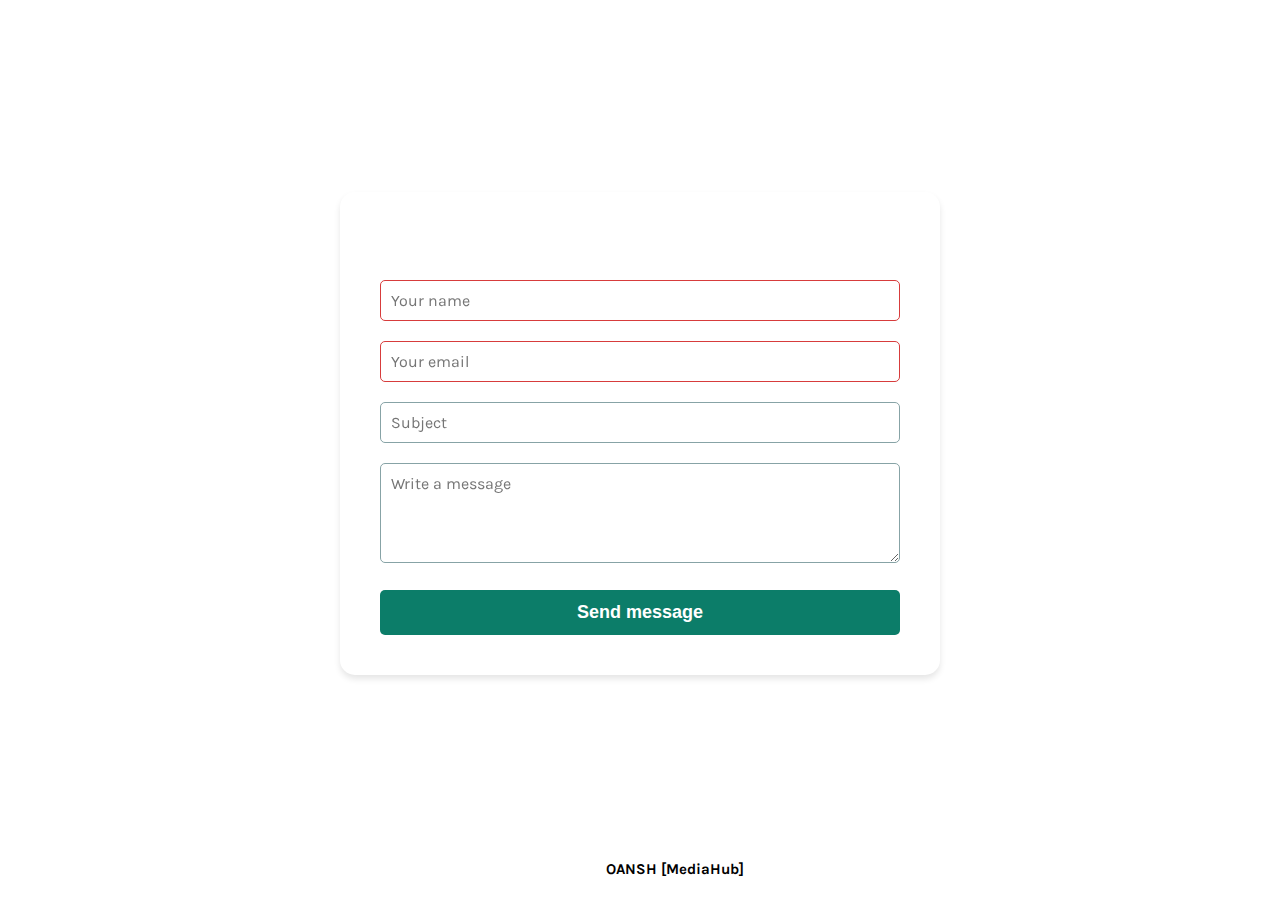
==== index.html @ c62d1432 "Update index.html" ====
<!DOCTYPE html>
<html lang="en">

  <head>

    <meta charset="UTF-8">
    <meta name="viewport" content="width=device-width, initial-scale=1.0">

    <title>Book An Appointment</title>

    <link href="https://fonts.googleapis.com/css2?family=Karla:wght@400;700&display=swap" rel="stylesheet">
    <link rel="icon" type="image/png" sizes="32x32" href="./images/logo.png">
    <link rel="stylesheet" href="styles.css">

  </head>

  <body>

    <main>
        
        <form id="contact" action="https://docs.google.com/forms/u/0/d/e/1FAIpQLScXcMzA0Pt2uVvsDOsDg-tNpHv0zBRUWUu3EVnIT0EV1Hih1g/formResponse" method="POST" class="message-form mt-50 mb-25">
            <span class="fs-h4 fc-primary mb-15">Book An Appointment</span>
            <div class="row mb-20">
                <input type="text" name="entry.737862210" class="form-group" id="message-name" placeholder="Your name" aria-label="Input for your name" required>
                <input type="email" name="entry.1057046930" class="form-group" id="message-email" placeholder="Your email" aria-label="Input for email" required>
            </div>
            <input class="form-group" type="text" name="entry.856512652" id="message-subject" aria-label="Input for your message subject" class="mb-20" placeholder="Subject">
            <textarea class="form-group" id="message-message" name="entry.1600479736" rows="5" placeholder="Write a message" aria-label="Input for writing message"></textarea>
            <button type="submit" class="btn-bg1 border-round mt-20">Send message</button>
            
        </form>
        <div id="successMessage" style="display:none;">
            Your message has been received, Please wait for the comfirmation mail with the date and time
        </div>
        
    
    <!--SUBMIT MESSAGE SCRIPT START-->
    <script>
        document.getElementById('contact').addEventListener('submit', function(event) {
            event.preventDefault();
            const form = event.target;
            const formData = new FormData(form);
            fetch(form.action, {
                method: form.method,
                body: formData,
                mode: 'no-cors'
            }).then(() => {
                form.reset();
                document.getElementById('successMessage').style.display = 'block';
            }).catch(error => {
                console.error('Error!', error.message);
            });
        });
        </script>
    </main>

    <footer>
        <p>
            Created by <a href="https://oanmediahub.github.io/">OANSH [MediaHub] </a>.
        </p>
    </footer>

  </body>

</html>
---- styles.css ----
/* Reset and base styles */
* {
  margin: 0;
  padding: 0;
  box-sizing: border-box;
}

body {
  font-family: "Karla", sans-serif;
  font-size: 16px;
  line-height: 1.5;
  color: hsl(0, 0%, 100%);
  background-image: url(images/bg.jpeg);
  background-size: cover;
  display: flex;
  flex-direction: column;
  min-height: 100vh;
  padding: 20px;
}

main {
  max-width: 600px;
  width: 100%;
  margin: 0 auto;
  flex-grow: 1;
  display: flex;
  align-items: center;
  justify-content: center;
}

/* Form styles */
form,
#successMessage {
  
  padding: 40px;
  border-radius: 15px;
  box-shadow: 0 4px 6px rgba(0, 0, 0, 0.1);
  width: 100%;
  margin-top: 10px;
}
#successMessage{
    position: absolute;
    left: 25%;
    width: 50%;
    background-color: hsl(169, 82%, 27%);
}
form{
    background-color: transparent;
    backdrop-filter: blur(20px);
}
h1 {
  font-size: 32px;
  margin-bottom: 30px;
  color: hsl(187, 24%, 22%);
}
span{
  font-size: 32px;
}


.form-group {
  margin-bottom: 20px;
}

label {
  display: block;
  margin-bottom: 5px;
  font-weight: 700;
}

input[type="text"],
input[type="email"],
textarea {
  width: 100%;
  padding: 10px;
  border: 1px solid hsl(186, 15%, 59%);
  border-radius: 5px;
  font-family: "Karla", sans-serif;
  font-size: 16px;
}

textarea {
  height: 100px;
  resize: vertical;
}

fieldset {
  border: none;
  padding: 0;
  margin: 0;
}

legend {
  font-weight: 700;
  margin-bottom: 10px;
}

.radio-group {
  display: flex;
  gap: 20px;
}

.radio-option {
  display: flex;
  align-items: center;
}

input[type="radio"] {
  margin-right: 5px;
}


button {
  background-color: hsl(169, 82%, 27%);
  color: hsl(0, 0%, 100%);
  border: none;
  padding: 12px 24px;
  font-size: 18px;
  font-weight: 700;
  border-radius: 5px;
  cursor: pointer;
  transition: background-color 0.3s ease;
  width: 100%;
}

button:hover,
button:focus {
  background-color: hsl(169, 82%, 22%);
}

/* Error and success styles */
.error-message {
  color: hsl(0, 66%, 54%);
  font-size: 14px;
  margin-top: 5px;
}

input:invalid,
textarea:invalid {
  border-color: hsl(0, 66%, 54%);
}

.successMessage {
  text-align: center;
}

.successMessage h2 {
  color: hsl(169, 82%, 27%);
  margin-bottom: 10px;
}

.hidden {
  display: none;
}

/* Footer styles */
footer {
  text-align: center;
  margin-top: 20px;
  font-size: 15px;
  color: hsl(0, 0%, 100%);
}

footer a {
  color: hsl(0, 0%, 0%);
  text-decoration: none;
  font-weight: bolder;
  transition: color 0.3s ease;
}

footer a:hover,
footer a:focus {
  text-decoration: none;
  color: hsl(0, 0%, 100%);
}

/* Responsive design */
@media (max-width: 600px) {
  body {
    padding: 10px;
  }

  form,
  #success-message {
    padding: 20px;
  }

  .radio-group {
    flex-direction: column;
    gap: 10px;
  }
}

/* Accessibility focus styles */
input:focus,
textarea:focus,
button:focus,
input[type="radio"]:focus,
input[type="checkbox"]:focus {
  outline: 2px solid hsl(169, 82%, 27%);
  outline-offset: 2px;
}
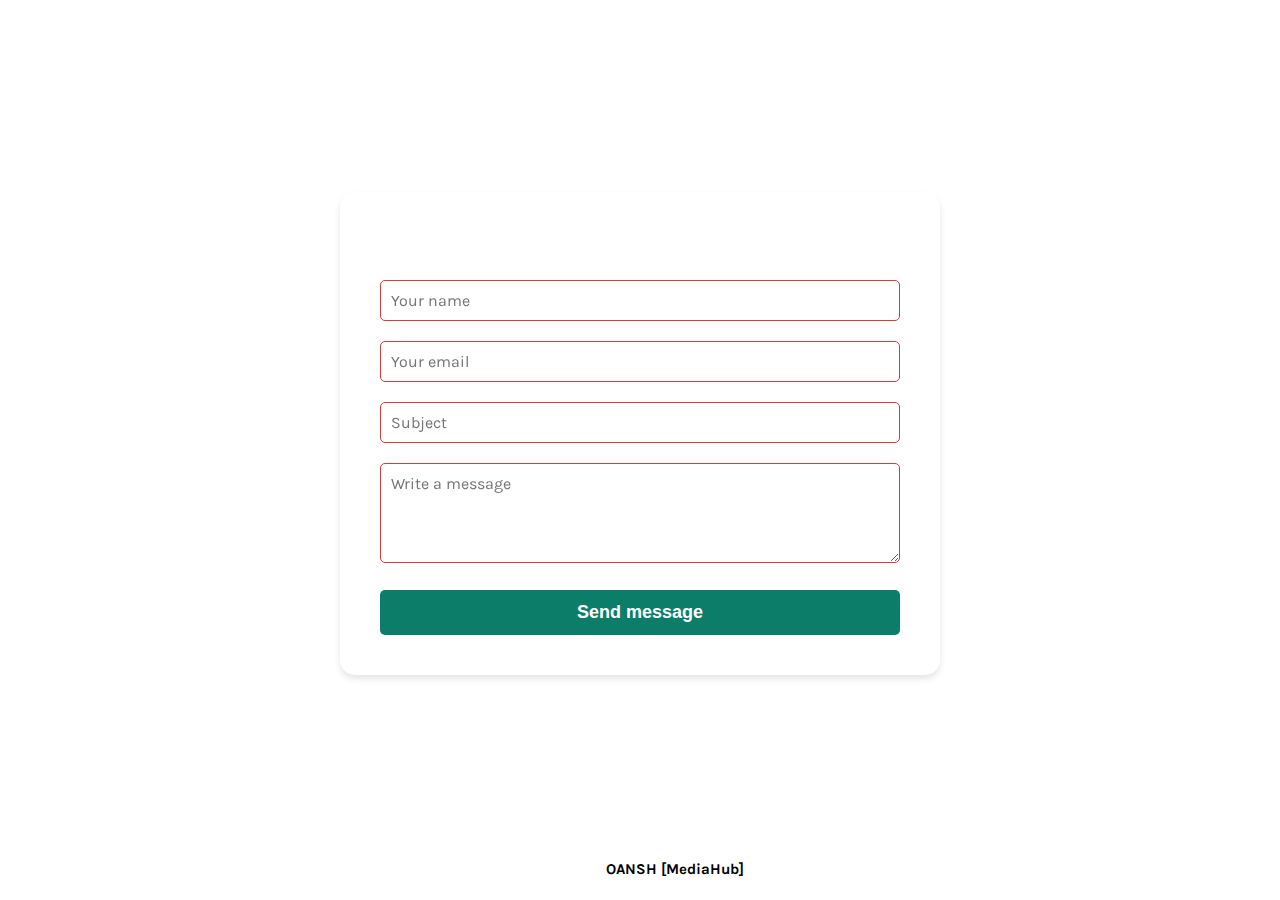
==== commit 920841a4: "Update index.html" ====
--- a/index.html
+++ b/index.html
@@ -24,8 +24,8 @@
                 <input type="text" name="entry.737862210" class="form-group" id="message-name" placeholder="Your name" aria-label="Input for your name" required>
                 <input type="email" name="entry.1057046930" class="form-group" id="message-email" placeholder="Your email" aria-label="Input for email" required>
             </div>
-            <input class="form-group" type="text" name="entry.856512652" id="message-subject" aria-label="Input for your message subject" class="mb-20" placeholder="Subject">
-            <textarea class="form-group" id="message-message" name="entry.1600479736" rows="5" placeholder="Write a message" aria-label="Input for writing message"></textarea>
+            <input class="form-group" type="text" name="entry.856512652" id="message-subject" aria-label="Input for your message subject" class="mb-20" placeholder="Subject" required>
+            <textarea class="form-group" id="message-message" name="entry.1600479736" rows="5" placeholder="Write a message" aria-label="Input for writing message" required></textarea>
             <button type="submit" class="btn-bg1 border-round mt-20">Send message</button>
             
         </form>
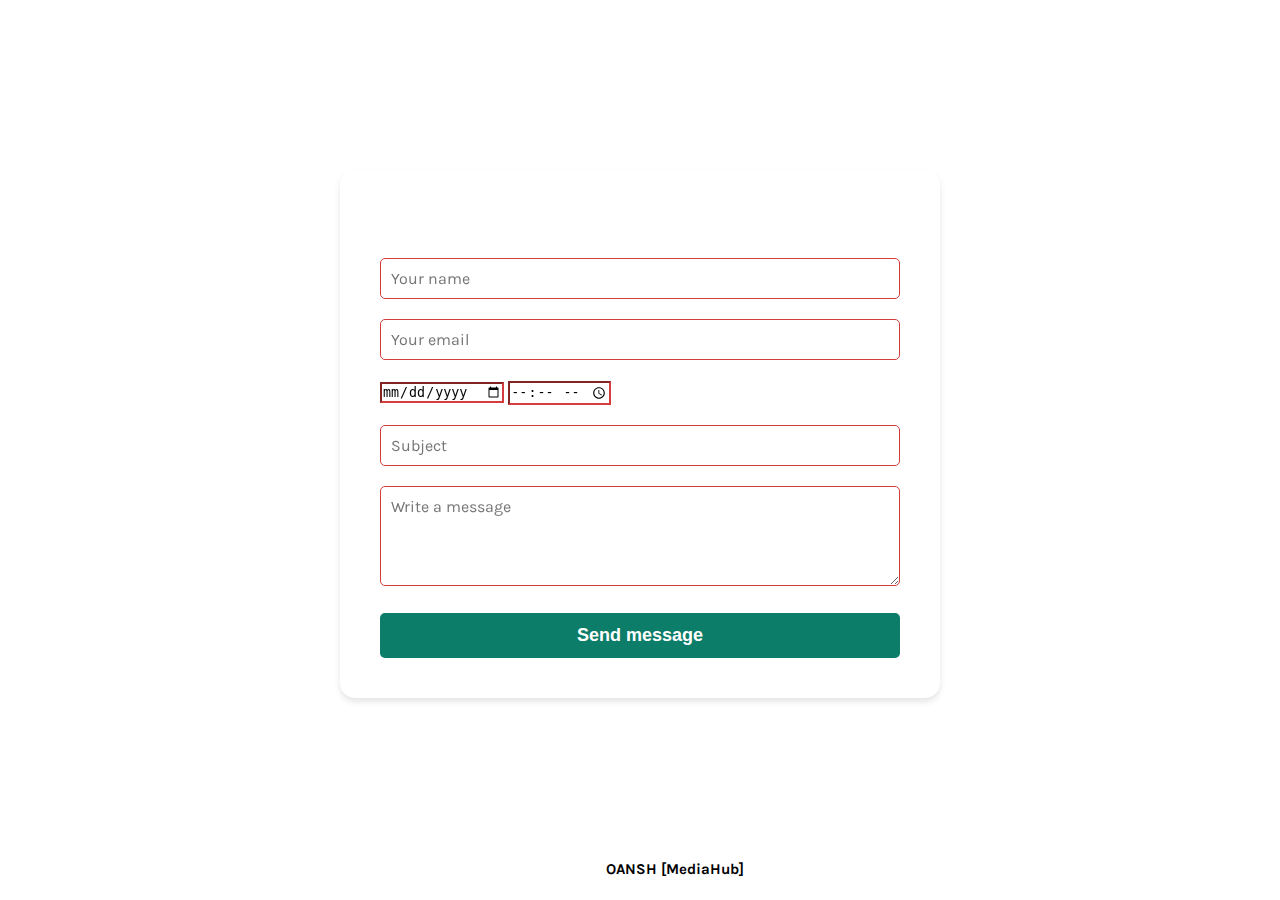
==== commit 78437b55: "Update index.html" ====
--- a/index.html
+++ b/index.html
@@ -20,9 +20,14 @@
         
         <form id="contact" action="https://docs.google.com/forms/u/0/d/e/1FAIpQLScXcMzA0Pt2uVvsDOsDg-tNpHv0zBRUWUu3EVnIT0EV1Hih1g/formResponse" method="POST" class="message-form mt-50 mb-25">
             <span class="fs-h4 fc-primary mb-15">Book An Appointment</span>
-            <div class="row mb-20">
+            <div class="row">
                 <input type="text" name="entry.737862210" class="form-group" id="message-name" placeholder="Your name" aria-label="Input for your name" required>
                 <input type="email" name="entry.1057046930" class="form-group" id="message-email" placeholder="Your email" aria-label="Input for email" required>
+            </div>
+            <div class="row1">
+                <input type="date" class="form-group" id="message-name" placeholder="Your name" aria-label="Input for your name" name="entry.564482614"required>
+                <input type="time" class="form-group" id="message-name" placeholder="Your name" aria-label="Input for your name" name="entry.2001397023"required>
+                
             </div>
             <input class="form-group" type="text" name="entry.856512652" id="message-subject" aria-label="Input for your message subject" class="mb-20" placeholder="Subject" required>
             <textarea class="form-group" id="message-message" name="entry.1600479736" rows="5" placeholder="Write a message" aria-label="Input for writing message" required></textarea>
@@ -30,7 +35,7 @@
             
         </form>
         <div id="successMessage" style="display:none;">
-            Your message has been received, Please wait for the comfirmation mail with the date and time
+            Your message has been received, Please wait for the comfirmation mail.
         </div>
         
     
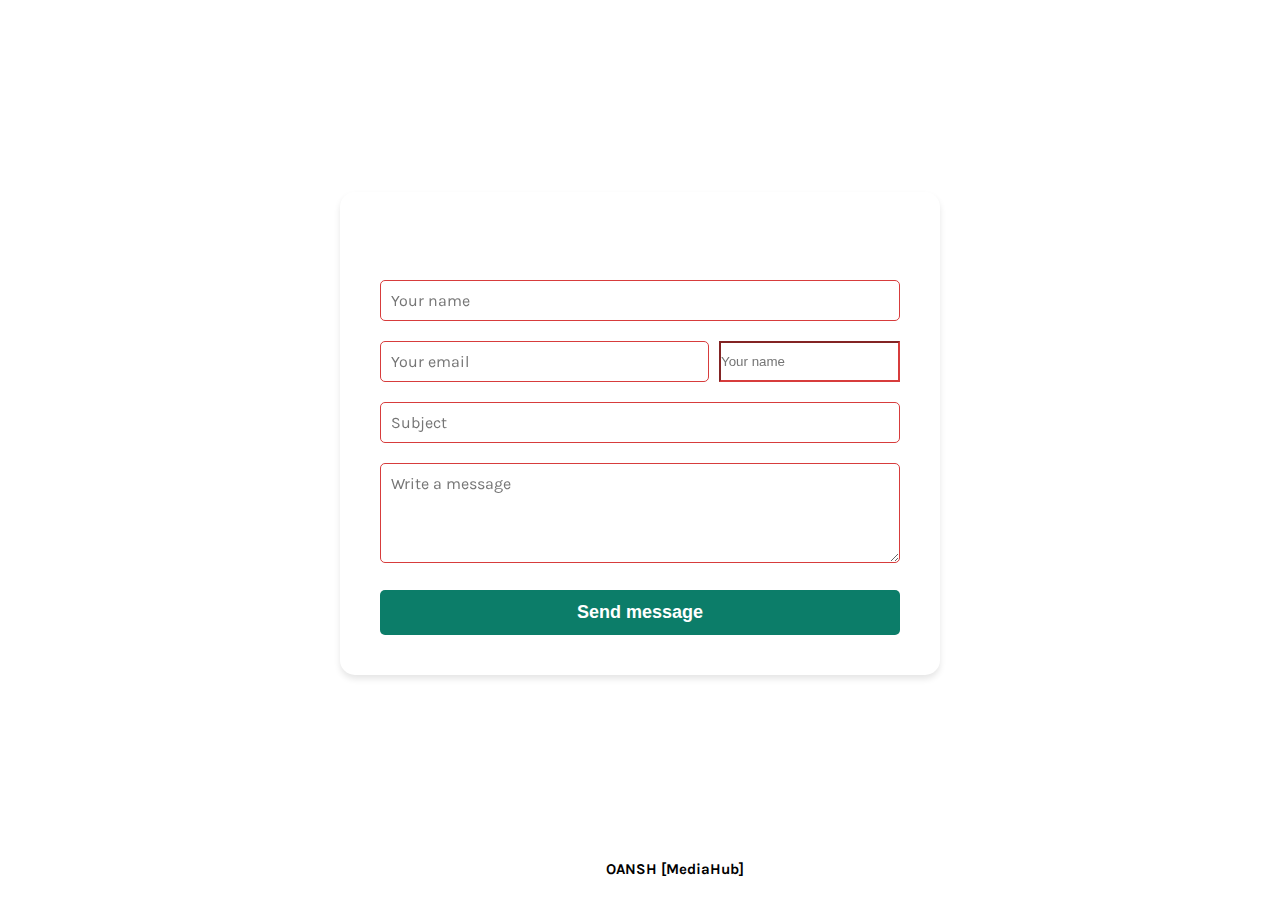
==== commit a70a693a: "Update index.html" ====
--- a/index.html
+++ b/index.html
@@ -20,15 +20,13 @@
         
         <form id="contact" action="https://docs.google.com/forms/u/0/d/e/1FAIpQLScXcMzA0Pt2uVvsDOsDg-tNpHv0zBRUWUu3EVnIT0EV1Hih1g/formResponse" method="POST" class="message-form mt-50 mb-25">
             <span class="fs-h4 fc-primary mb-15">Book An Appointment</span>
+            <input type="text" name="entry.737862210" class="form-group" id="message-name" placeholder="Your name" aria-label="Input for your name" required>
             <div class="row">
-                <input type="text" name="entry.737862210" class="form-group" id="message-name" placeholder="Your name" aria-label="Input for your name" required>
                 <input type="email" name="entry.1057046930" class="form-group" id="message-email" placeholder="Your email" aria-label="Input for email" required>
+                <input type="datetime" class="form-group" id="message-name" placeholder="Your name" aria-label="Input for your name" name="entry.1600479736"required>
             </div>
-            <div class="row1">
-                <input type="date" class="form-group" id="message-name" placeholder="Your name" aria-label="Input for your name" name="entry.564482614"required>
-                <input type="time" class="form-group" id="message-name" placeholder="Your name" aria-label="Input for your name" name="entry.2001397023"required>
+            
                 
-            </div>
             <input class="form-group" type="text" name="entry.856512652" id="message-subject" aria-label="Input for your message subject" class="mb-20" placeholder="Subject" required>
             <textarea class="form-group" id="message-message" name="entry.1600479736" rows="5" placeholder="Write a message" aria-label="Input for writing message" required></textarea>
             <button type="submit" class="btn-bg1 border-round mt-20">Send message</button>
--- a/styles.css
+++ b/styles.css
@@ -41,8 +41,8 @@
 }
 #successMessage{
     position: absolute;
-    left: 25%;
-    width: 50%;
+    left: 30%;
+    width: 40%;
     background-color: hsl(169, 82%, 27%);
 }
 form{
@@ -62,7 +62,21 @@
 .form-group {
   margin-bottom: 20px;
 }
-
+.row{
+  display: flex;
+  gap: 10px;
+  justify-content: space-between;
+}
+.row1 input{
+  width: 270px;
+  border-radius: 2px;
+  height: 35px;
+}
+.row1{
+  gap: 10px;
+  display: flex;
+
+}
 label {
   display: block;
   margin-bottom: 5px;
@@ -176,7 +190,7 @@
 }
 
 /* Responsive design */
-@media (max-width: 600px) {
+@media (max-width: 992px) {
   body {
     padding: 10px;
   }
@@ -185,7 +199,10 @@
   #success-message {
     padding: 20px;
   }
-
+  #successMessage {
+    left: 15%;
+    width: 70%;
+  }
   .radio-group {
     flex-direction: column;
     gap: 10px;
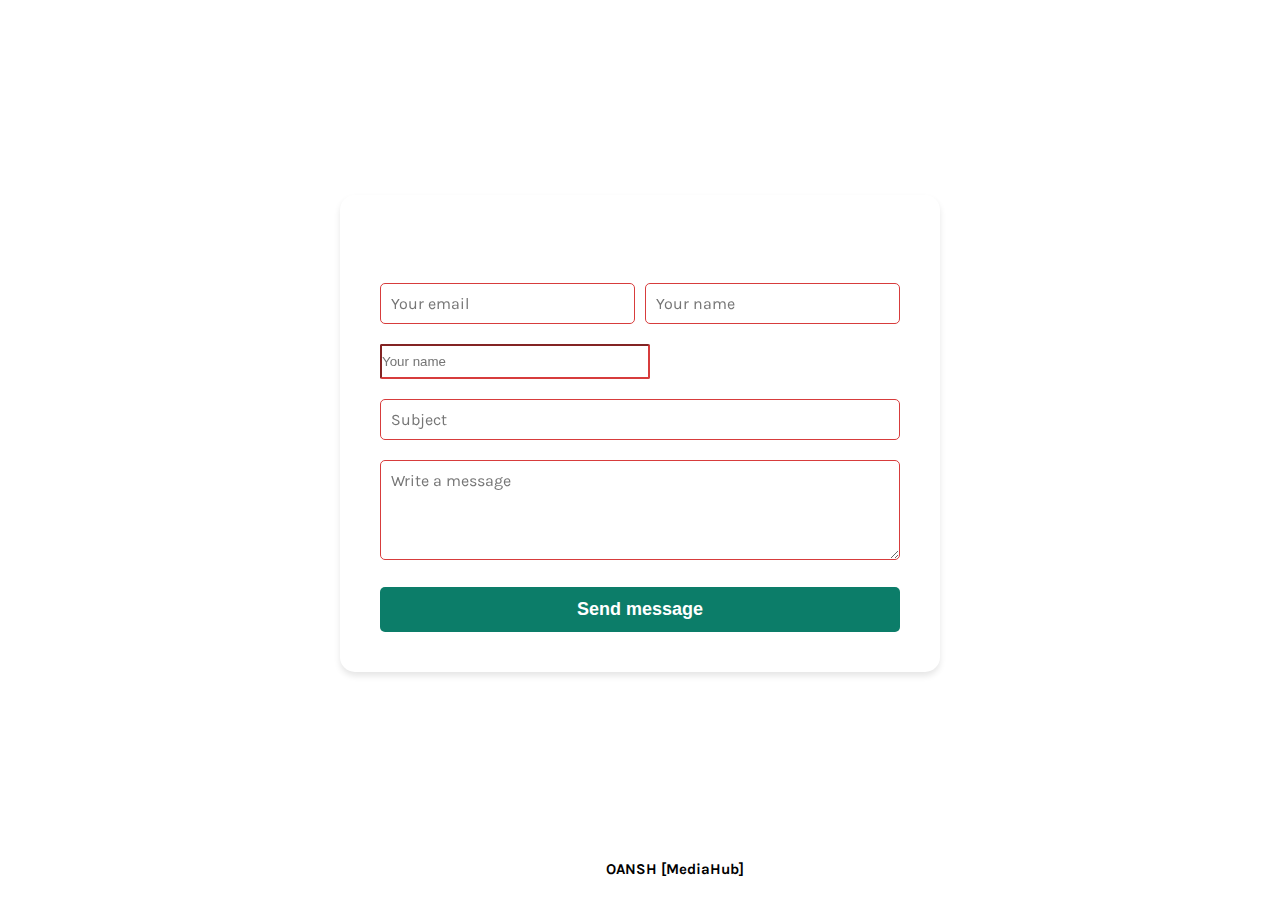
==== commit 18139cc1: "Update index.html" ====
--- a/index.html
+++ b/index.html
@@ -20,10 +20,14 @@
         
         <form id="contact" action="https://docs.google.com/forms/u/0/d/e/1FAIpQLScXcMzA0Pt2uVvsDOsDg-tNpHv0zBRUWUu3EVnIT0EV1Hih1g/formResponse" method="POST" class="message-form mt-50 mb-25">
             <span class="fs-h4 fc-primary mb-15">Book An Appointment</span>
-            <input type="text" name="entry.737862210" class="form-group" id="message-name" placeholder="Your name" aria-label="Input for your name" required>
+            
             <div class="row">
                 <input type="email" name="entry.1057046930" class="form-group" id="message-email" placeholder="Your email" aria-label="Input for email" required>
+                <input type="text" name="entry.737862210" class="form-group" id="message-name" placeholder="Your name" aria-label="Input for your name" required>
+            </div>
+            <div class="row1">
                 <input type="datetime" class="form-group" id="message-name" placeholder="Your name" aria-label="Input for your name" name="entry.1600479736"required>
+                
             </div>
             
                 
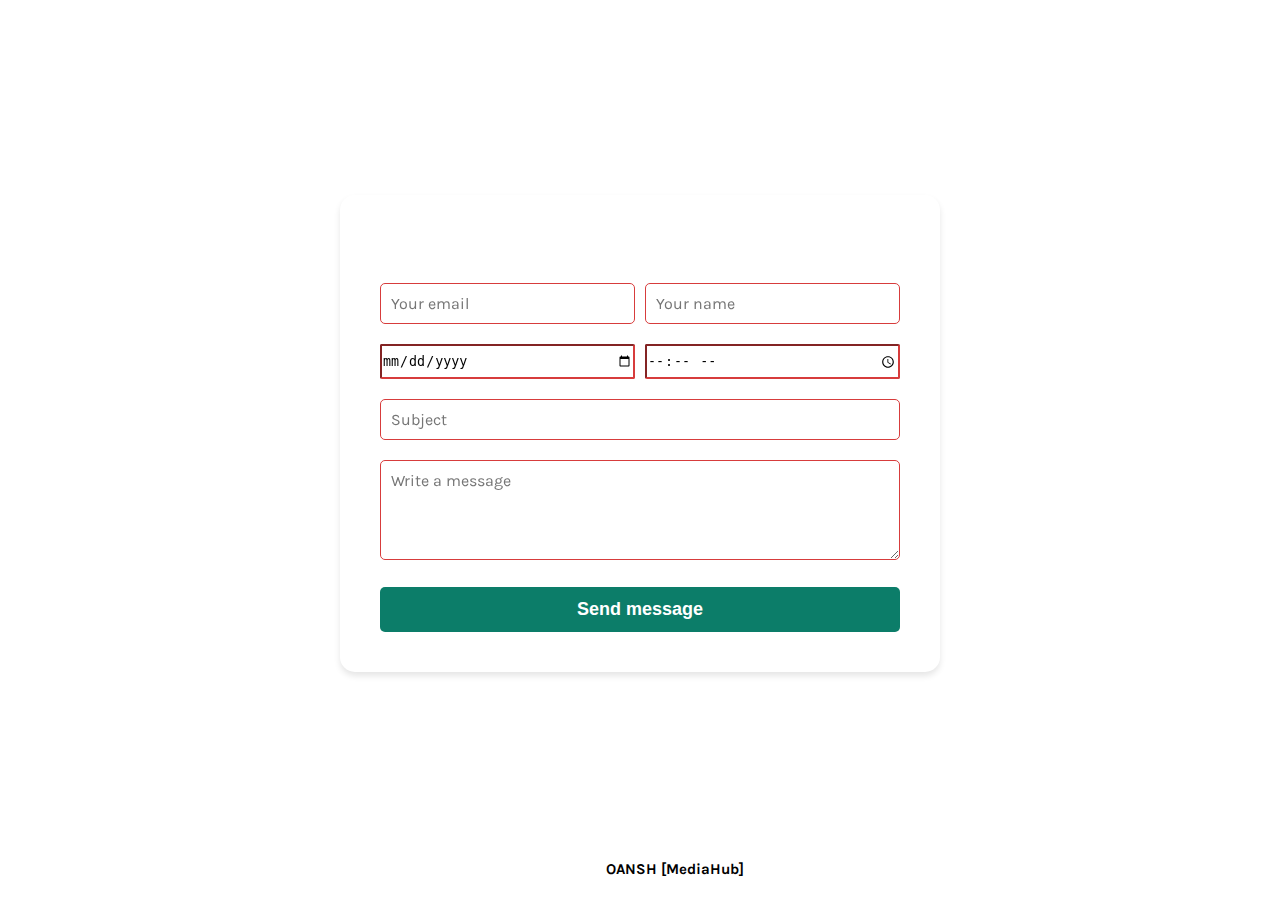
==== commit ca4a979f: "Update index.html" ====
--- a/index.html
+++ b/index.html
@@ -26,7 +26,8 @@
                 <input type="text" name="entry.737862210" class="form-group" id="message-name" placeholder="Your name" aria-label="Input for your name" required>
             </div>
             <div class="row1">
-                <input type="datetime" class="form-group" id="message-name" placeholder="Your name" aria-label="Input for your name" name="entry.1600479736"required>
+                <input type="date" class="form-group" id="message-name" placeholder="Your name" aria-label="Input for your name" name="entry.564482614"required>
+                <input type="time" class="form-group" id="message-name" placeholder="Your name" aria-label="Input for your name" name="entry.308445225"required>
                 
             </div>
             
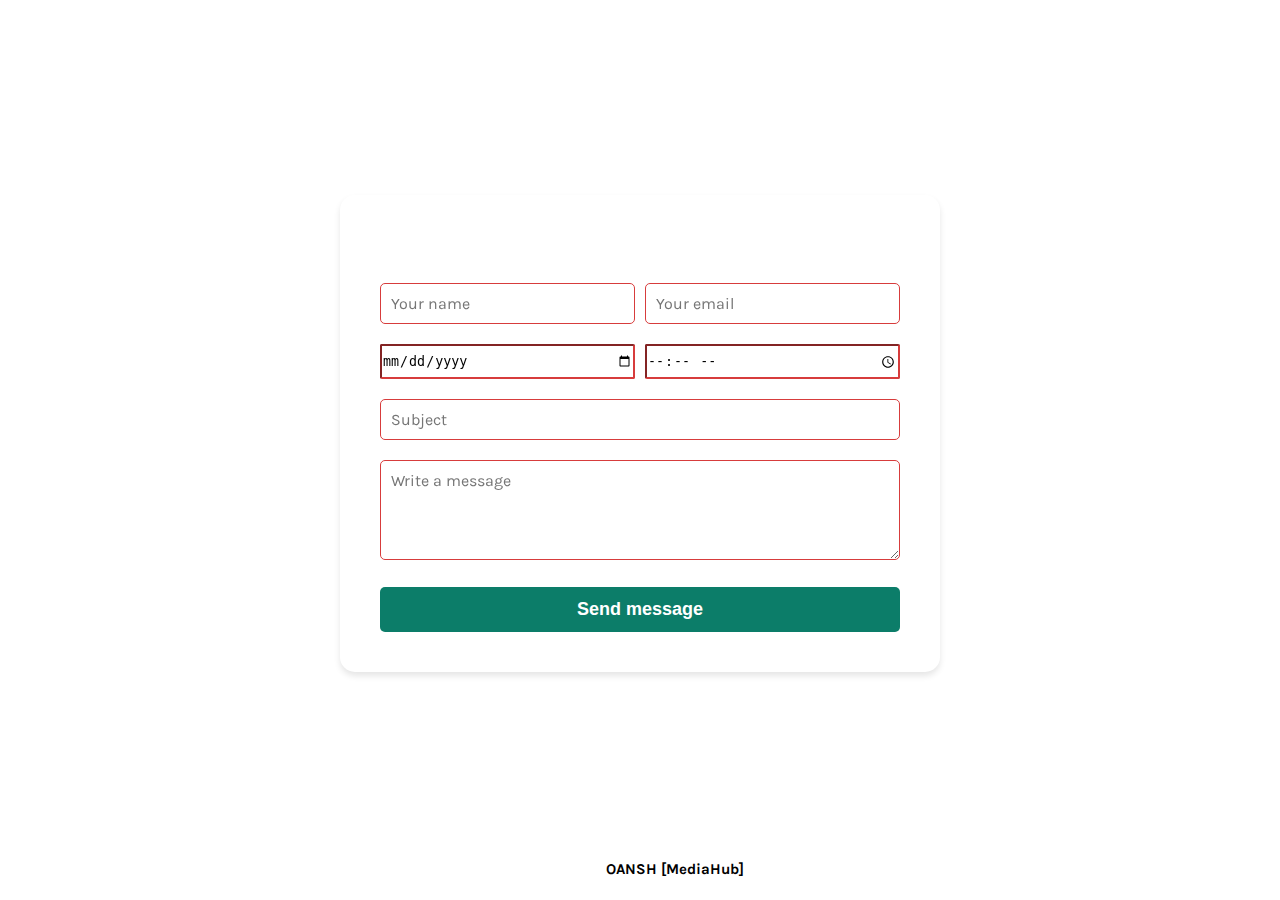
==== commit 928d8e2e: "Update index.html" ====
--- a/index.html
+++ b/index.html
@@ -22,8 +22,9 @@
             <span class="fs-h4 fc-primary mb-15">Book An Appointment</span>
             
             <div class="row">
+                <input type="text" name="entry.737862210" class="form-group" id="message-name" placeholder="Your name" aria-label="Input for your name" required>
                 <input type="email" name="entry.1057046930" class="form-group" id="message-email" placeholder="Your email" aria-label="Input for email" required>
-                <input type="text" name="entry.737862210" class="form-group" id="message-name" placeholder="Your name" aria-label="Input for your name" required>
+                
             </div>
             <div class="row1">
                 <input type="date" class="form-group" id="message-name" placeholder="Your name" aria-label="Input for your name" name="entry.564482614"required>
